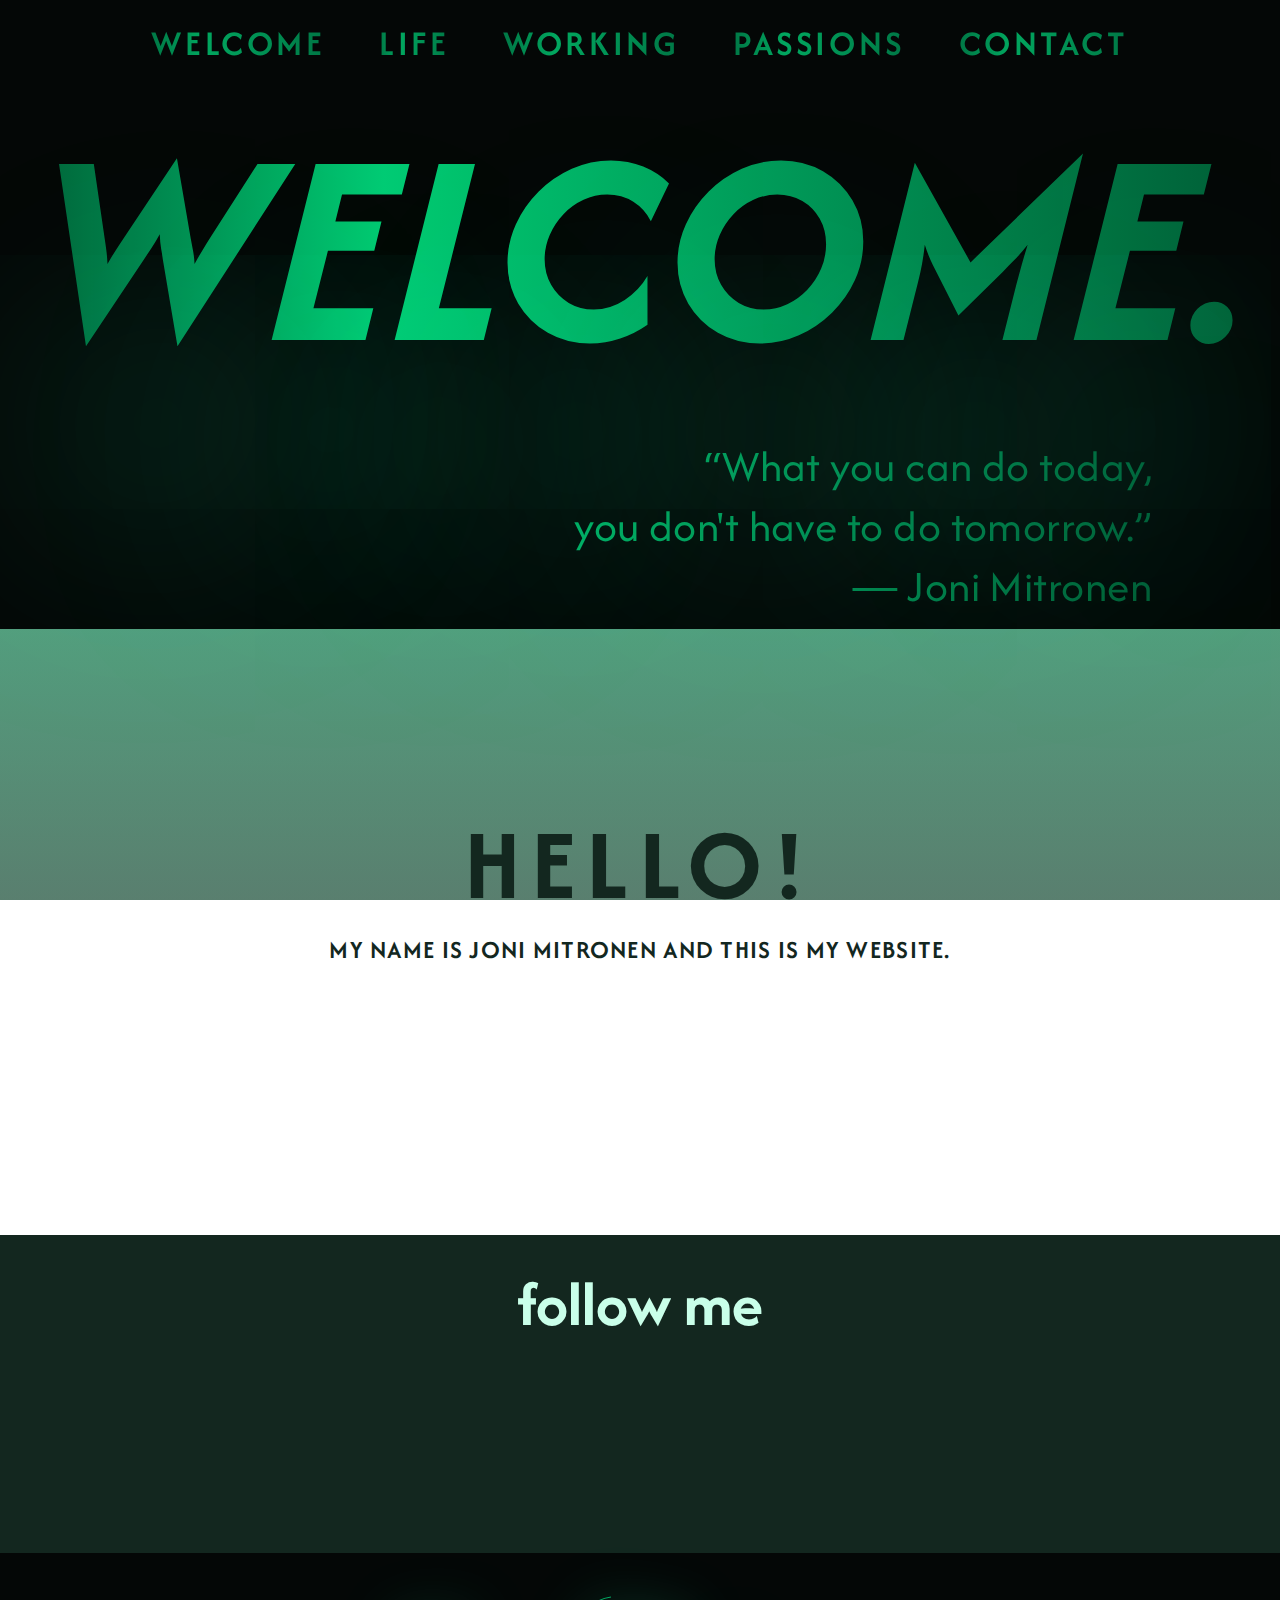
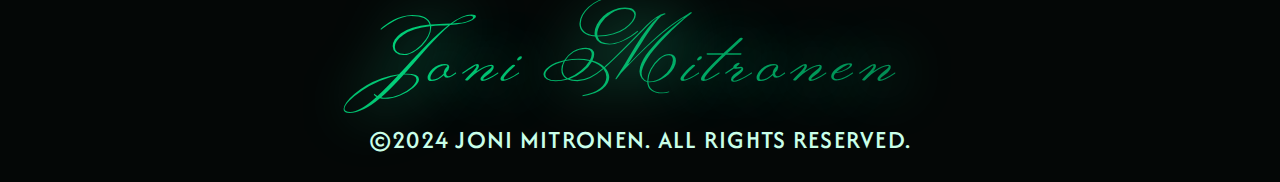
==== index.html @ 7fe44afd "jaa a" ====
<!DOCTYPE html>
<html lang="en">
  <head>
    <meta charset="UTF-8" />
    <meta name="viewport" content="width=device-width, initial-scale=1.0" />
    <meta name="description" content="jonimitronen.xyz provides portfolio of a young upcoming IT expert from Finland"/>
    <meta name="author" content="Joni Mitronen" />
    <meta name="keywords" content="HTML, CSS, Portfolio, IT, Java, Python, Student, Software, Developer, Finland, Cybersecurity, Docker, PHP, Facebook, Finnish, Github, Instagram, Hytönen, Linux, Windows, VSCode, MySQL, Sergeant, Soundcloud, Youtube, Rave, Hardstyle, Rock, Metal, Rap, Gangsta, Lähiö, Kontula, Itä"/>
    <!-- Google Fonts Import -->
    <link rel="preconnect" href="https://fonts.googleapis.com">
    <link rel="preconnect" href="https://fonts.gstatic.com" crossorigin>
    <link href="https://fonts.googleapis.com/css2?family=Afacad:ital,wght@0,400..700;1,400..700&display=swap" rel="stylesheet">
    <link href="https://fonts.googleapis.com/css2?family=Monsieur+La+Doulaise&display=swap" rel="stylesheet">
    <!-- CSS Style Import-->
    <link rel="stylesheet" href="../css/style.css" />
    <title>Joni Mitronen // Welcome</title>
  </head>

  
  <body>
    <nav>
      <h3 class="nav-heading"><a href="../index.html" class="nav-link">Welcome</a></h3>
      <h3 class="nav-heading"><a href="../html-pages/life.html" class="nav-link">Life</a></h3>
      <h3 class="nav-heading"><a href="../html-pages/working.html" class="nav-link">Working</a></h3>
      <h3 class="nav-heading"><a href="../html-pages/passions.html" class="nav-link">Passions</a></h3>
      <h3 class="nav-heading"><a href="../html-pages/contact.html" class="nav-link">Contact</a></h3>
  </nav>
  



    <header>
      <h1 class="header-heading">Welcome.</h1>
      <p class="autograph"> “What you can do today,<br>you don't have to do tomorrow.”<br> ― Joni Mitronen</p>
    </header>

<!-- Main Content Start -->

<div class="flexbox-container">

  <div class="third-type-trans">
    <section>
      <section class="gap"></section>
      <h2 class="trans-heading-big">Hello!</h2>
      <h6 class="trans-heading-small">My name is Joni Mitronen and this is my website.</h6>
      <section class="gap"></section>
      <section class="gap"></section>
    </section>

  </div>

</div>




    

    
<!-- Main Content End -->





<footer>
  <h4 class="follow-me-heading">Follow me</h4>
  <section class="gap"></section>
  <section class="gap"></section>
      <section class="footer-section">
          <p class="footer-autograph">Joni Mitronen</p>
          
          <h4 class="footer-heading">©2024 Joni Mitronen. All rights reserved.</h4>
      </section>
</footer>
  </body>
</html>
---- css/style.css ----
* {
    box-sizing: border-box;
}

html, body {
    background: rgb(198, 255, 230);
    background: linear-gradient(360deg, rgba(70, 112, 94, 0.678) 0%, rgba(31, 230, 144, 0.589) 100%);
    background-repeat: repeat-x;
    background-position: center;
    background-attachment: fixed;
    margin: 0;
    padding: 0;
    overflow-x: hidden;
    overflow-y: auto;
    font-family: "Afacad", sans-serif;
    font-optical-sizing: auto;
    font-style: normal;

    min-height: 100vh;
    margin-bottom: 0em;
    
}
body {
    display: flex;
    flex-direction: column;
}
.header-heading {
    font-weight: 900;
    text-transform: uppercase;
    text-align: center;
    font-style: oblique;
    height: fit-content;

    background: linear-gradient(to right, rgba(0, 129, 75, 0.685) 0%, rgba(0, 250, 142, 0.808) 30%, rgb(0, 129, 75, 0.685) 100%);
    -webkit-background-clip: text;
    background-clip: text;
    color: transparent;

    letter-spacing: 0em; /* Adjusted to relative unit */
    display: flex;
    flex-flow: column;
    line-height: 0.8;

    overflow-wrap: break-word;

    text-shadow: rgba(40, 255, 183, 0.432) 0vw 14vw 2em;

}

header {
    background-color: rgb(4, 7, 6);
    
}
.autograph {
    font-weight: 400;
    margin: 0;
    padding: 0;
    text-align:right;
    letter-spacing: 0.01em; /* Adjusted to relative unit */

    background: linear-gradient(to right, rgba(0, 129, 75, 0.685) 0%, rgba(0, 250, 142, 0.808) 30%, rgb(0, 129, 75, 0.685) 100%);
    -webkit-background-clip: text;
    background-clip: text;
    color: transparent;
}




.light-heading-big {
    font-weight: 700;
    margin: 0;
    padding: 0;
    color: rgb(19, 39, 31);
    text-transform: uppercase;
    letter-spacing: 0.1em; /* Adjusted to relative unit */
}

.light-heading {
    font-weight: 600;
    margin: 0;
    padding: 0;
    color: rgb(19, 39, 31);
    text-transform: lowercase;
    letter-spacing: 0;
}

.light-heading-small {
    font-weight: 500;
    margin: 0;
    padding: 0;
    color: rgb(19, 39, 31);
    text-transform: uppercase;
    letter-spacing: 0.05em; /* Adjusted to relative unit */
}

.light-text {
    font-weight: 400;
    margin: 0;
    padding: 0;
    color: rgb(9, 17, 14);
    letter-spacing: 0.01em; /* Adjusted to relative unit */
}




.dark-heading-big {
    font-weight: 700;
    margin: 0;
    padding: 0;
    color: rgb(201, 255, 233);
    text-transform: uppercase;
    letter-spacing: 0.1em; /* Adjusted to relative unit */
}

.dark-heading {
    font-weight: 700;
    margin: 0;
    padding: 0;
    color: rgb(201, 255, 233);
    text-transform: lowercase;
    letter-spacing: 0;
}

.dark-heading-small {
    font-weight: 600;
    margin: 0;
    padding: 0;
    color: rgb(201, 255, 233);
    text-transform: uppercase;
    letter-spacing: 0.05em; /* Adjusted to relative unit */
}

.dark-text {
    font-weight: 400;
    margin: 0;
    padding: 0;
    color: rgb(213, 255, 238);
    letter-spacing: 0.01em; /* Adjusted to relative unit */
}



.trans-heading-big {
    font-weight: 700;
    margin: 0;
    padding: 0;
    color: rgb(19, 39, 31);
    text-transform: uppercase;
    letter-spacing: 0.1em; /* Adjusted to relative unit */
}

.trans-heading {
    font-weight: 700;
    margin: 0;
    padding: 0;
    color: rgb(19, 39, 31);
    text-transform: lowercase;
    letter-spacing: 0;
}

.trans-heading-small {
    font-weight: 600;
    margin: 0;
    padding: 0;
    color: rgb(19, 39, 31);
    text-transform: uppercase;
    letter-spacing: 0.05em; /* Adjusted to relative unit */
}

.trans-text {
    font-weight: 400;
    margin: 0;
    padding: 0;
    color: rgb(9, 15, 12);
    letter-spacing: 0.01em; /* Adjusted to relative unit */
}





.nav-heading {
    font-weight: 600;
    margin: 0;
    padding: 0;
    text-transform: uppercase;
    text-align: center;
    letter-spacing: 0.1em; /* Adjusted to relative unit */



}
nav {
    display: flex;
    justify-content: center;
    gap: 4.2vw; /* Adjusted to relative unit */
    background-color: rgb(4, 7, 6);
    z-index: 2;
    position: fixed;
    top: 0;
    width: 100%;
    margin-top: 0; /* Adjust as needed based on your navbar height */
    /* Add a border to the bottom of the navbar */
    border-top: 0.5vw solid rgb(4, 7, 6);
    border-bottom: 0.5vw solid rgb(4, 7, 6);
    /* Add rounded corners to the navbar */
    border-radius: 0em;
  }
  .nav-link {
    text-decoration: none;
    background: linear-gradient(to right, rgba(0, 129, 75, 0.925) 0%, rgba(0, 250, 142, 0.658) 30%, rgb(0, 129, 75, 0.925) 100%);
    -webkit-background-clip: text;
    background-clip: text;
    color: transparent;
  }

  .nav-link:hover {
    color: rgb(5, 218, 147);
    /* color | offset-x | offset-y | blur-radius */
    text-shadow: rgb(40, 255, 183) 0.5vw 0 0.7em;
  }






.follow-me-heading {
    font-weight: 700;
    /* top | right | bottom | left */
    padding: 2vw 2vw 0.2vw 2vw;
    /* top | right | bottom | left */
    margin: 0vw;
    color: rgb(201, 255, 233);
    text-transform:lowercase;
    letter-spacing: 0;
    text-align: center;
}
.footer-heading {
    font-weight: 500;
    margin: 0;
    padding: 0;
    background-color: rgb(4, 7, 6);
    color: rgb(201, 255, 233);
    text-transform: uppercase;
    text-align: center;
    letter-spacing: 0.05em; /* Adjusted to relative unit */
}

.footer-autograph {
    font-family: "Monsieur La Doulaise", cursive;
    font-weight: 400;
    font-style: normal;
    margin: 0;
    padding: 0;
    text-align: center;
    letter-spacing: 0.08em; /* Adjusted to relative unit */

    background: linear-gradient(to right, rgba(0, 129, 75, 0.685) 0%, rgba(0, 250, 142, 0.808) 30%, rgb(0, 129, 75, 0.685) 100%);
    -webkit-background-clip: text;
    background-clip: text;
    color: transparent;
    text-shadow: rgb(40, 255, 183) 0.5vw 0 0.7em;
}
footer {
    background-color: rgb(19, 39, 31);

    margin-top: auto; /* Push the footer to the bottom */



}
.footer-section {
    background-color: rgb(4, 7, 6);
        /* top | right | bottom | left */
        padding: 3vw 2vw 2vw 2vw;
}

.gap {
    height: 8vw; /* Adjusted to relative unit */
}



/* width */
::-webkit-scrollbar {
    width: 1vw;
  }
  
  /* Track */
  ::-webkit-scrollbar-track {
    background-color: rgb(4, 7, 6);

  }
  
  /* Handle */
  ::-webkit-scrollbar-thumb {
    background: rgb(201, 255, 233);
    
  }




.flexbox-container {
    display: flex;
    flex-wrap: wrap;
    align-items: stretch;
    /* top | right | bottom | left */
    margin: 0vw 2.5vw 0vw 2.5vw;
    flex-grow: 1;/* Allow main content to grow and take remaining space */
    flex-shrink: 2;/* Allow main content to grow and take remaining space */
}

.first-type-light {
    display: inherit;
    flex-basis: 50%;
    justify-content: center;
    /* top | right | bottom | left */
    padding: 2vw 2.5vw 2vw 2.5vw;
    background-color: rgb(201, 255, 233);
    /* top | right | bottom | left */
    margin: 3vw 1vw 3vw 1vw;   
}
.second-type-light {
    display: inherit;
    flex-basis: 100%;
    justify-content: left;
    text-align: left;
    /* top | right | bottom | left */
    padding: 0.5vw 3vw 0.5vw 3vw;
    background-color: rgb(201, 255, 233);
    /* top | right | bottom | left */
    margin: 3vw 0vw 3vw 0vw; 
}
.third-type-light {
    display: inherit;
    flex-basis: 100%;
    justify-content: center;
    text-align: center;
    /* top | right | bottom | left */
    padding: 2vw 0.5vw 2vw 0.5vw;
    background-color: rgb(201, 255, 233);
    /* top | right | bottom | left */
    margin: 3vw 0vw 3vw 0vw; 
}

.first-type-dark {
    display: inherit;
    flex-basis: 50%;
    justify-content: center;
    /* top | right | bottom | left */
    padding: 2vw 2.5vw 2vw 2.5vw;
    background-color: rgb(19, 39, 31);
    /* top | right | bottom | left */
    margin: 3vw 1vw 3vw 1vw;  
}

.second-type-dark {
    display: inherit;
    flex-basis: 100%;
    justify-content: center;
    /* top | right | bottom | left */
    padding: 0.5vw 3vw 0.5vw 3vw;
    background-color: rgb(19, 39, 31);
    /* top | right | bottom | left */
    margin: 3vw 0vw 3vw 0vw; 
}

.third-type-dark {
    display: inherit;
    flex-basis: 100%;
    justify-content: center;
    text-align: center;
    /* top | right | bottom | left */
    padding: 2vw 0.5vw 2vw 0.5vw;
    background-color: rgb(19, 39, 31);
    /* top | right | bottom | left */
    margin: 3vw 0vw 3vw 0vw; 
}

.first-type-trans {
    display: inherit;
    flex-basis: 50%;
    justify-content: center;
    /* top | right | bottom | left */
    padding: 2vw 2.5vw 2vw 2.5vw;
    /* top | right | bottom | left */
    margin: 3vw 1vw 3vw 1vw;   
}

.second-type-trans {
    display: inherit;
    flex-basis: 100%;
    justify-content: center;
    /* top | right | bottom | left */
    padding: 0.5vw 3vw 0.5vw 3vw;
    /* top | right | bottom | left */
    margin: 3vw 0vw 3vw 0vw; 
}

.third-type-trans {
    display: inherit;
    flex-basis: 100%;
    justify-content: center;
    text-align: center;
    /* top | right | bottom | left */
    padding: 2vw 0.5vw 2vw 0.5vw;
    /* top | right | bottom | left */
    margin: 3vw 0vw 3vw 0vw; 
}

@media screen and (max-width: 600px) {
    .flexbox-container, .first-type-light, .second-type-light, .third-type-light, .first-type-dark, .second-type-dark, .third-type-dark, .first-type-trans, .second-type-trans, .third-type-trans {
        flex-direction: column;
    }

    nav{
        flex-direction: row;
        /* top | right | bottom | left */
        padding: 3vw 2vw 3vw 2vw;
        /* top | right | bottom | left */
        margin: 0vw 0vw 0vw 0vw;
    }
    .header-heading {
        font-size: 22vw; /* Adjusted to relative unit */
        /* top | right | bottom | left */
        padding: 15vw 0.2vw 5vw 0.2vw;
        /* top | right | bottom | left */
        margin: 0vw 0vw 0vw 0vw;
    }
    .autograph {
        font-size: 3.5vw; /* Adjusted to relative unit */
        /* top | right | bottom | left */
        margin: 1vw 10vw 1vw 1vw;
    }
    .light-heading-big {
        font-size: 8vw; /* Adjusted to relative unit */
    }

    .light-heading {
        font-size: 4vw; /* Adjusted to relative unit */
    }

    .light-heading-small {
        font-size: 2vw; /* Adjusted to relative unit */
    }

    .light-text {
        font-size: 2.5vw; /* Adjusted to relative unit */
    }

    .dark-heading-big {
        font-size: 8vw; /* Adjusted to relative unit */
    }

    .dark-heading {
        font-size: 4vw; /* Adjusted to relative unit */
    }

    .dark-heading-small {
        font-size: 2vw; /* Adjusted to relative unit */
    }

    .dark-text {
        font-size: 2.5vw; /* Adjusted to relative unit */
    }

    .trans-heading-big {
        font-size: 8vw; /* Adjusted to relative unit */
    }

    .trans-heading {
        font-size: 4vw; /* Adjusted to relative unit */
    }

    .trans-heading-small {
        font-size: 2vw; /* Adjusted to relative unit */
    }

    .trans-text {
        font-size: 2.5vw; /* Adjusted to relative unit */
    }

    .nav-heading {
        font-size: 3.5vw; /* Adjusted to relative unit */
    }

    .footer-heading {
        font-size: 2vw; /* Adjusted to relative unit */
    }
    .footer-autograph {
        font-size: 6.5vw; /* Adjusted to relative unit */
    }
    .follow-me-heading {
        font-size: 5vw; /* Adjusted to relative unit */
    }
}

@media screen and (min-width: 600px) {
    .flexbox-container, .first-type-light, .second-type-light, .third-type-light, .first-type-dark, .second-type-dark, .third-type-dark, .first-type-trans, .second-type-trans, .third-type-trans {
        flex-direction: row;
        
    }

    nav{
        flex-direction: row;
        /* top | right | bottom | left */
        padding: 1vw 2vw 1vw 2vw;
        /* top | right | bottom | left */
        margin: 0vw 0vw 0vw 0vw;
    }

    .header-heading {
        font-size: 22vw; /* Adjusted to relative unit */
        /* top | right | bottom | left */
        padding: 10.5vw 0.2vw 5vw 0.2vw;
        /* top | right | bottom | left */
        margin: 0vw 0vw 0vw 0vw;
    }
    .autograph {
        font-size: 3.5vw; /* Adjusted to relative unit */
        margin: 1vw 10vw 1vw 1vw;
    }
    .light-heading-big {
        font-size: 8vw; /* Adjusted to relative unit */
    }

    .light-heading {
        font-size: 4vw; /* Adjusted to relative unit */
    }

    .light-heading-small {
        font-size: 2vw; /* Adjusted to relative unit */
    }

    .light-text {
        font-size: 2.5vw; /* Adjusted to relative unit */
    }

    .dark-heading-big {
        font-size: 8vw; /* Adjusted to relative unit */
    }

    .dark-heading {
        font-size: 4vw; /* Adjusted to relative unit */
    }

    .dark-heading-small {
        font-size: 2vw; /* Adjusted to relative unit */
    }

    .dark-text {
        font-size: 2.5vw; /* Adjusted to relative unit */
    }

    .trans-heading-big {
        font-size: 8vw; /* Adjusted to relative unit */
    }

    .trans-heading {
        font-size: 4vw; /* Adjusted to relative unit */
    }

    .trans-heading-small {
        font-size: 2vw; /* Adjusted to relative unit */
    }

    .trans-text {
        font-size: 2.5vw; /* Adjusted to relative unit */
    }

    .nav-heading {
        font-size: 2.8vw; /* Adjusted to relative unit */
    }

    .footer-heading {
        font-size: 2vw; /* Adjusted to relative unit */
    }
    .footer-autograph {
        font-size: 6.5vw; /* Adjusted to relative unit */
    }
    .follow-me-heading {
        font-size: 5vw; /* Adjusted to relative unit */
    }
}
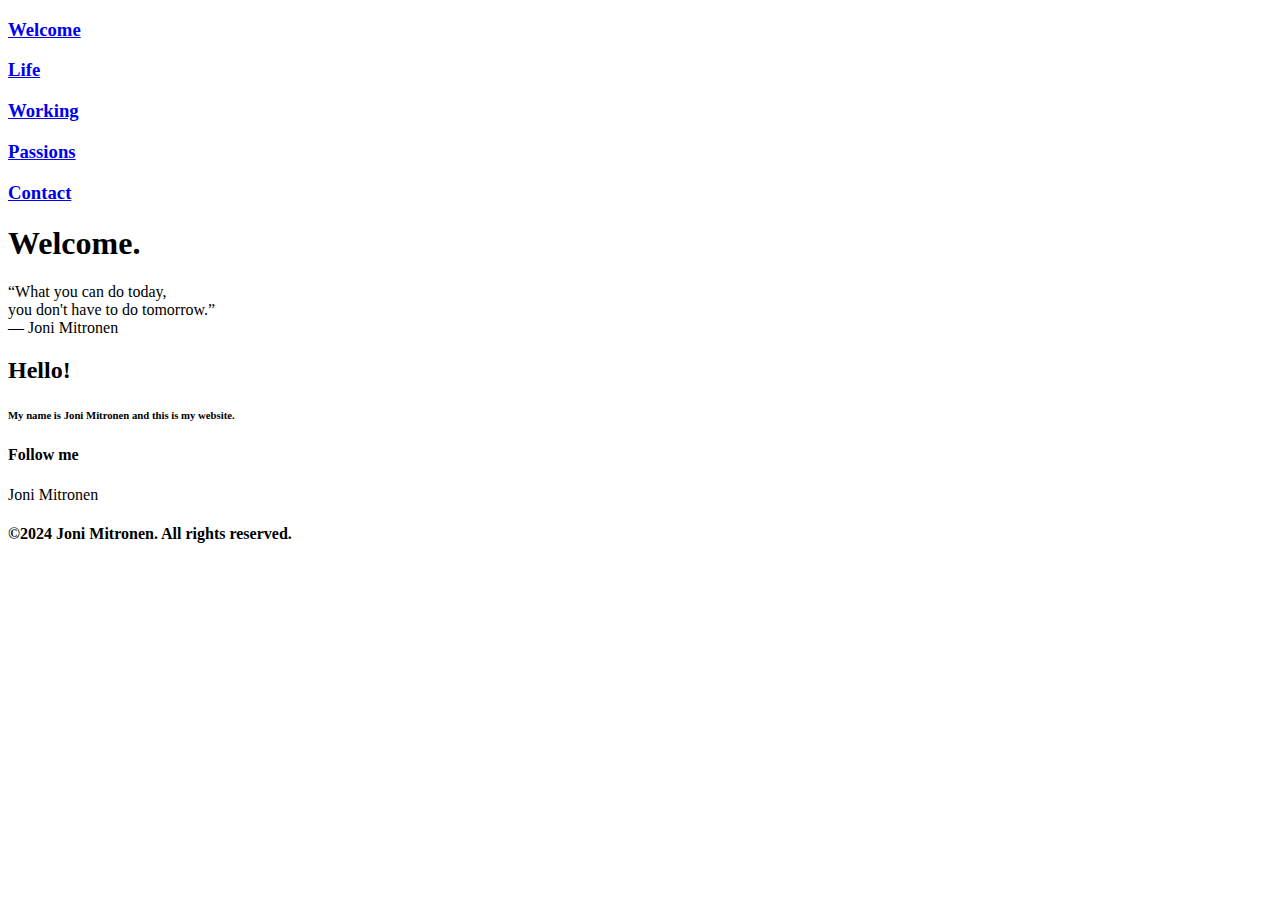
==== commit e32f9dac: "jeee" ====
--- a/index.html
+++ b/index.html
@@ -12,11 +12,10 @@
     <link href="https://fonts.googleapis.com/css2?family=Afacad:ital,wght@0,400..700;1,400..700&display=swap" rel="stylesheet">
     <link href="https://fonts.googleapis.com/css2?family=Monsieur+La+Doulaise&display=swap" rel="stylesheet">
     <!-- CSS Style Import-->
-    <link rel="stylesheet" href="../css/style.css" />
+    <link rel="stylesheet" href="../Portfolio-V4/css/style.css" />
     <title>Joni Mitronen // Welcome</title>
   </head>
 
-  
   <body>
     <nav>
       <h3 class="nav-heading"><a href="../index.html" class="nav-link">Welcome</a></h3>
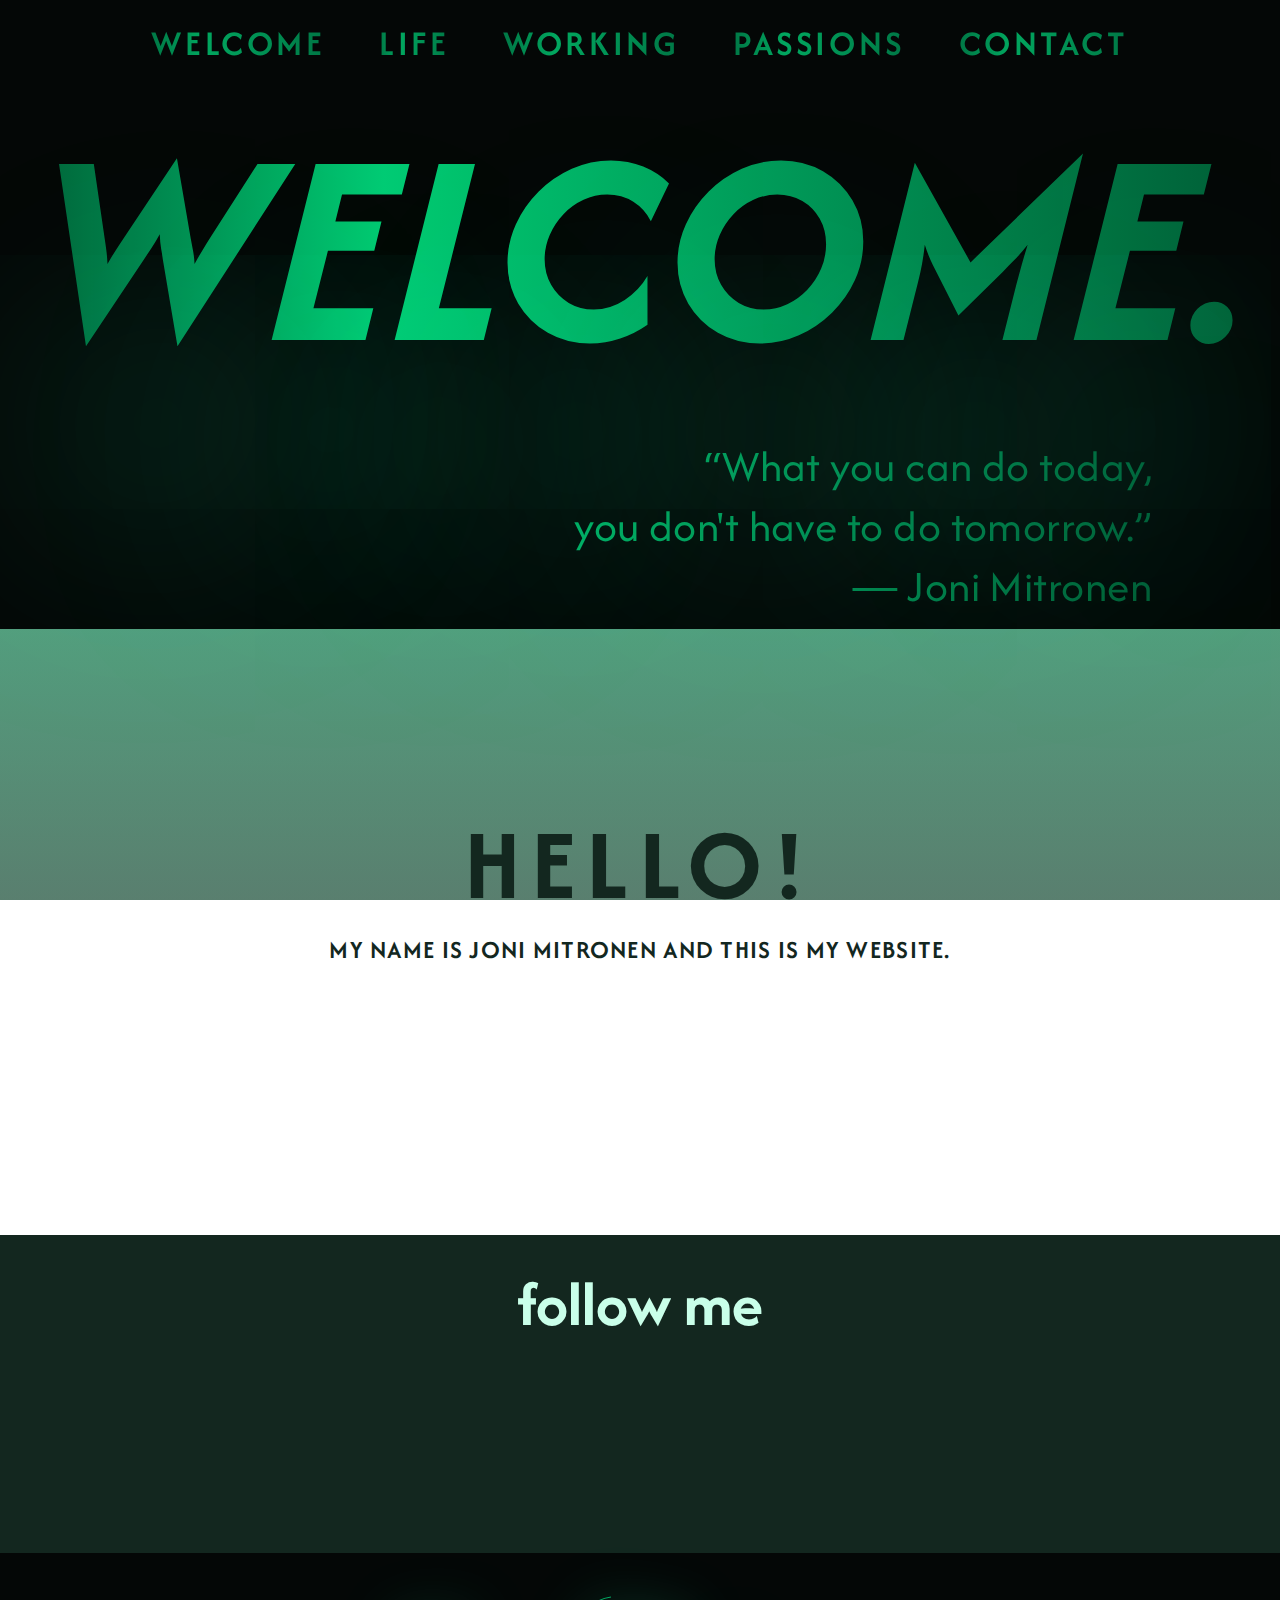
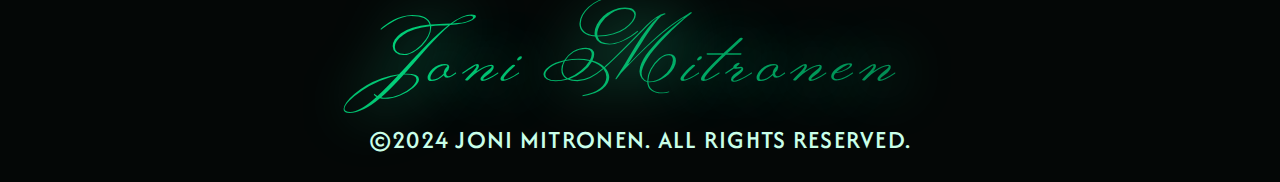
==== commit 5ccf6b11: "edits" ====
--- a/index.html
+++ b/index.html
@@ -12,17 +12,17 @@
     <link href="https://fonts.googleapis.com/css2?family=Afacad:ital,wght@0,400..700;1,400..700&display=swap" rel="stylesheet">
     <link href="https://fonts.googleapis.com/css2?family=Monsieur+La+Doulaise&display=swap" rel="stylesheet">
     <!-- CSS Style Import-->
-    <link rel="stylesheet" href="../Portfolio-V4/css/style.css" />
+    <link rel="stylesheet" href="css/style.css" />
     <title>Joni Mitronen // Welcome</title>
   </head>
 
   <body>
     <nav>
-      <h3 class="nav-heading"><a href="../index.html" class="nav-link">Welcome</a></h3>
-      <h3 class="nav-heading"><a href="../html-pages/life.html" class="nav-link">Life</a></h3>
-      <h3 class="nav-heading"><a href="../html-pages/working.html" class="nav-link">Working</a></h3>
-      <h3 class="nav-heading"><a href="../html-pages/passions.html" class="nav-link">Passions</a></h3>
-      <h3 class="nav-heading"><a href="../html-pages/contact.html" class="nav-link">Contact</a></h3>
+      <h3 class="nav-heading"><a href="index.html" class="nav-link">Welcome</a></h3>
+      <h3 class="nav-heading"><a href="html-pages/life.html" class="nav-link">Life</a></h3>
+      <h3 class="nav-heading"><a href="html-pages/working.html" class="nav-link">Working</a></h3>
+      <h3 class="nav-heading"><a href="html-pages/passions.html" class="nav-link">Passions</a></h3>
+      <h3 class="nav-heading"><a href="html-pages/contact.html" class="nav-link">Contact</a></h3>
   </nav>
   
 
--- a/css/style.css
+++ b/css/style.css
@@ -0,0 +1,589 @@
+* {
+    box-sizing: border-box;
+}
+
+html, body {
+    background: rgb(198, 255, 230);
+    background: linear-gradient(360deg, rgba(70, 112, 94, 0.678) 0%, rgba(31, 230, 144, 0.589) 100%);
+    background-repeat: repeat-x;
+    background-position: center;
+    background-attachment: fixed;
+    margin: 0;
+    padding: 0;
+    overflow-x: hidden;
+    overflow-y: auto;
+    font-family: "Afacad", sans-serif;
+    font-optical-sizing: auto;
+    font-style: normal;
+
+    min-height: 100vh;
+    margin-bottom: 0em;
+    
+}
+body {
+    display: flex;
+    flex-direction: column;
+}
+.header-heading {
+    font-weight: 900;
+    text-transform: uppercase;
+    text-align: center;
+    font-style: oblique;
+    height: fit-content;
+
+    background: linear-gradient(to right, rgba(0, 129, 75, 0.685) 0%, rgba(0, 250, 142, 0.808) 30%, rgb(0, 129, 75, 0.685) 100%);
+    -webkit-background-clip: text;
+    background-clip: text;
+    color: transparent;
+
+    letter-spacing: 0em; /* Adjusted to relative unit */
+    display: flex;
+    flex-flow: column;
+    line-height: 0.8;
+
+    overflow-wrap: break-word;
+
+    text-shadow: rgba(40, 255, 183, 0.432) 0vw 14vw 2em;
+
+}
+
+header {
+    background-color: rgb(4, 7, 6);
+    
+}
+.autograph {
+    font-weight: 400;
+    margin: 0;
+    padding: 0;
+    text-align:right;
+    letter-spacing: 0.01em; /* Adjusted to relative unit */
+
+    background: linear-gradient(to right, rgba(0, 129, 75, 0.685) 0%, rgba(0, 250, 142, 0.808) 30%, rgb(0, 129, 75, 0.685) 100%);
+    -webkit-background-clip: text;
+    background-clip: text;
+    color: transparent;
+}
+
+
+
+
+.light-heading-big {
+    font-weight: 700;
+    margin: 0;
+    padding: 0;
+    color: rgb(19, 39, 31);
+    text-transform: uppercase;
+    letter-spacing: 0.1em; /* Adjusted to relative unit */
+}
+
+.light-heading {
+    font-weight: 600;
+    margin: 0;
+    padding: 0;
+    color: rgb(19, 39, 31);
+    text-transform: lowercase;
+    letter-spacing: 0;
+}
+
+.light-heading-small {
+    font-weight: 500;
+    margin: 0;
+    padding: 0;
+    color: rgb(19, 39, 31);
+    text-transform: uppercase;
+    letter-spacing: 0.05em; /* Adjusted to relative unit */
+}
+
+.light-text {
+    font-weight: 400;
+    margin: 0;
+    padding: 0;
+    color: rgb(9, 17, 14);
+    letter-spacing: 0.01em; /* Adjusted to relative unit */
+}
+
+
+
+
+.dark-heading-big {
+    font-weight: 700;
+    margin: 0;
+    padding: 0;
+    color: rgb(201, 255, 233);
+    text-transform: uppercase;
+    letter-spacing: 0.1em; /* Adjusted to relative unit */
+}
+
+.dark-heading {
+    font-weight: 700;
+    margin: 0;
+    padding: 0;
+    color: rgb(201, 255, 233);
+    text-transform: lowercase;
+    letter-spacing: 0;
+}
+
+.dark-heading-small {
+    font-weight: 600;
+    margin: 0;
+    padding: 0;
+    color: rgb(201, 255, 233);
+    text-transform: uppercase;
+    letter-spacing: 0.05em; /* Adjusted to relative unit */
+}
+
+.dark-text {
+    font-weight: 400;
+    margin: 0;
+    padding: 0;
+    color: rgb(213, 255, 238);
+    letter-spacing: 0.01em; /* Adjusted to relative unit */
+}
+
+
+
+.trans-heading-big {
+    font-weight: 700;
+    margin: 0;
+    padding: 0;
+    color: rgb(19, 39, 31);
+    text-transform: uppercase;
+    letter-spacing: 0.1em; /* Adjusted to relative unit */
+}
+
+.trans-heading {
+    font-weight: 700;
+    margin: 0;
+    padding: 0;
+    color: rgb(19, 39, 31);
+    text-transform: lowercase;
+    letter-spacing: 0;
+}
+
+.trans-heading-small {
+    font-weight: 600;
+    margin: 0;
+    padding: 0;
+    color: rgb(19, 39, 31);
+    text-transform: uppercase;
+    letter-spacing: 0.05em; /* Adjusted to relative unit */
+}
+
+.trans-text {
+    font-weight: 400;
+    margin: 0;
+    padding: 0;
+    color: rgb(9, 15, 12);
+    letter-spacing: 0.01em; /* Adjusted to relative unit */
+}
+
+
+
+
+
+.nav-heading {
+    font-weight: 600;
+    margin: 0;
+    padding: 0;
+    text-transform: uppercase;
+    text-align: center;
+    letter-spacing: 0.1em; /* Adjusted to relative unit */
+
+
+
+}
+nav {
+    display: flex;
+    justify-content: center;
+    gap: 4.2vw; /* Adjusted to relative unit */
+    background-color: rgb(4, 7, 6);
+    z-index: 2;
+    position: fixed;
+    top: 0;
+    width: 100%;
+    margin-top: 0; /* Adjust as needed based on your navbar height */
+    /* Add a border to the bottom of the navbar */
+    border-top: 0.5vw solid rgb(4, 7, 6);
+    border-bottom: 0.5vw solid rgb(4, 7, 6);
+    /* Add rounded corners to the navbar */
+    border-radius: 0em;
+  }
+  .nav-link {
+    text-decoration: none;
+    background: linear-gradient(to right, rgba(0, 129, 75, 0.925) 0%, rgba(0, 250, 142, 0.658) 30%, rgb(0, 129, 75, 0.925) 100%);
+    -webkit-background-clip: text;
+    background-clip: text;
+    color: transparent;
+  }
+
+  .nav-link:hover {
+    color: rgb(5, 218, 147);
+    /* color | offset-x | offset-y | blur-radius */
+    text-shadow: rgb(40, 255, 183) 0.5vw 0 0.7em;
+  }
+
+
+
+
+
+
+.follow-me-heading {
+    font-weight: 700;
+    /* top | right | bottom | left */
+    padding: 2vw 2vw 0.2vw 2vw;
+    /* top | right | bottom | left */
+    margin: 0vw;
+    color: rgb(201, 255, 233);
+    text-transform:lowercase;
+    letter-spacing: 0;
+    text-align: center;
+}
+.footer-heading {
+    font-weight: 500;
+    margin: 0;
+    padding: 0;
+    background-color: rgb(4, 7, 6);
+    color: rgb(201, 255, 233);
+    text-transform: uppercase;
+    text-align: center;
+    letter-spacing: 0.05em; /* Adjusted to relative unit */
+}
+
+.footer-autograph {
+    font-family: "Monsieur La Doulaise", cursive;
+    font-weight: 400;
+    font-style: normal;
+    margin: 0;
+    padding: 0;
+    text-align: center;
+    letter-spacing: 0.08em; /* Adjusted to relative unit */
+
+    background: linear-gradient(to right, rgba(0, 129, 75, 0.685) 0%, rgba(0, 250, 142, 0.808) 30%, rgb(0, 129, 75, 0.685) 100%);
+    -webkit-background-clip: text;
+    background-clip: text;
+    color: transparent;
+    text-shadow: rgb(40, 255, 183) 0.5vw 0 0.7em;
+}
+footer {
+    background-color: rgb(19, 39, 31);
+
+    margin-top: auto; /* Push the footer to the bottom */
+
+
+
+}
+.footer-section {
+    background-color: rgb(4, 7, 6);
+        /* top | right | bottom | left */
+        padding: 3vw 2vw 2vw 2vw;
+}
+
+.gap {
+    height: 8vw; /* Adjusted to relative unit */
+}
+
+
+
+/* width */
+::-webkit-scrollbar {
+    width: 1vw;
+  }
+  
+  /* Track */
+  ::-webkit-scrollbar-track {
+    background-color: rgb(4, 7, 6);
+
+  }
+  
+  /* Handle */
+  ::-webkit-scrollbar-thumb {
+    background: rgb(201, 255, 233);
+    
+  }
+
+
+
+
+.flexbox-container {
+    display: flex;
+    flex-wrap: wrap;
+    align-items: stretch;
+    /* top | right | bottom | left */
+    margin: 0vw 2.5vw 0vw 2.5vw;
+    flex-grow: 1;/* Allow main content to grow and take remaining space */
+    flex-shrink: 2;/* Allow main content to grow and take remaining space */
+}
+
+.first-type-light {
+    display: inherit;
+    flex-basis: 50%;
+    justify-content: center;
+    /* top | right | bottom | left */
+    padding: 2vw 2.5vw 2vw 2.5vw;
+    background-color: rgb(201, 255, 233);
+    /* top | right | bottom | left */
+    margin: 3vw 1vw 3vw 1vw;   
+}
+.second-type-light {
+    display: inherit;
+    flex-basis: 100%;
+    justify-content: left;
+    text-align: left;
+    /* top | right | bottom | left */
+    padding: 0.5vw 3vw 0.5vw 3vw;
+    background-color: rgb(201, 255, 233);
+    /* top | right | bottom | left */
+    margin: 3vw 0vw 3vw 0vw; 
+}
+.third-type-light {
+    display: inherit;
+    flex-basis: 100%;
+    justify-content: center;
+    text-align: center;
+    /* top | right | bottom | left */
+    padding: 2vw 0.5vw 2vw 0.5vw;
+    background-color: rgb(201, 255, 233);
+    /* top | right | bottom | left */
+    margin: 3vw 0vw 3vw 0vw; 
+}
+
+.first-type-dark {
+    display: inherit;
+    flex-basis: 50%;
+    justify-content: center;
+    /* top | right | bottom | left */
+    padding: 2vw 2.5vw 2vw 2.5vw;
+    background-color: rgb(19, 39, 31);
+    /* top | right | bottom | left */
+    margin: 3vw 1vw 3vw 1vw;  
+}
+
+.second-type-dark {
+    display: inherit;
+    flex-basis: 100%;
+    justify-content: center;
+    /* top | right | bottom | left */
+    padding: 0.5vw 3vw 0.5vw 3vw;
+    background-color: rgb(19, 39, 31);
+    /* top | right | bottom | left */
+    margin: 3vw 0vw 3vw 0vw; 
+}
+
+.third-type-dark {
+    display: inherit;
+    flex-basis: 100%;
+    justify-content: center;
+    text-align: center;
+    /* top | right | bottom | left */
+    padding: 2vw 0.5vw 2vw 0.5vw;
+    background-color: rgb(19, 39, 31);
+    /* top | right | bottom | left */
+    margin: 3vw 0vw 3vw 0vw; 
+}
+
+.first-type-trans {
+    display: inherit;
+    flex-basis: 50%;
+    justify-content: center;
+    /* top | right | bottom | left */
+    padding: 2vw 2.5vw 2vw 2.5vw;
+    /* top | right | bottom | left */
+    margin: 3vw 1vw 3vw 1vw;   
+}
+
+.second-type-trans {
+    display: inherit;
+    flex-basis: 100%;
+    justify-content: center;
+    /* top | right | bottom | left */
+    padding: 0.5vw 3vw 0.5vw 3vw;
+    /* top | right | bottom | left */
+    margin: 3vw 0vw 3vw 0vw; 
+}
+
+.third-type-trans {
+    display: inherit;
+    flex-basis: 100%;
+    justify-content: center;
+    text-align: center;
+    /* top | right | bottom | left */
+    padding: 2vw 0.5vw 2vw 0.5vw;
+    /* top | right | bottom | left */
+    margin: 3vw 0vw 3vw 0vw; 
+}
+
+@media screen and (max-width: 600px) {
+    .flexbox-container, .first-type-light, .second-type-light, .third-type-light, .first-type-dark, .second-type-dark, .third-type-dark, .first-type-trans, .second-type-trans, .third-type-trans {
+        flex-direction: column;
+    }
+
+    nav{
+        flex-direction: row;
+        /* top | right | bottom | left */
+        padding: 3vw 2vw 3vw 2vw;
+        /* top | right | bottom | left */
+        margin: 0vw 0vw 0vw 0vw;
+    }
+    .header-heading {
+        font-size: 22vw; /* Adjusted to relative unit */
+        /* top | right | bottom | left */
+        padding: 15vw 0.2vw 5vw 0.2vw;
+        /* top | right | bottom | left */
+        margin: 0vw 0vw 0vw 0vw;
+    }
+    .autograph {
+        font-size: 3.5vw; /* Adjusted to relative unit */
+        /* top | right | bottom | left */
+        margin: 1vw 10vw 1vw 1vw;
+    }
+    .light-heading-big {
+        font-size: 8vw; /* Adjusted to relative unit */
+    }
+
+    .light-heading {
+        font-size: 4vw; /* Adjusted to relative unit */
+    }
+
+    .light-heading-small {
+        font-size: 2vw; /* Adjusted to relative unit */
+    }
+
+    .light-text {
+        font-size: 2.5vw; /* Adjusted to relative unit */
+    }
+
+    .dark-heading-big {
+        font-size: 8vw; /* Adjusted to relative unit */
+    }
+
+    .dark-heading {
+        font-size: 4vw; /* Adjusted to relative unit */
+    }
+
+    .dark-heading-small {
+        font-size: 2vw; /* Adjusted to relative unit */
+    }
+
+    .dark-text {
+        font-size: 2.5vw; /* Adjusted to relative unit */
+    }
+
+    .trans-heading-big {
+        font-size: 8vw; /* Adjusted to relative unit */
+    }
+
+    .trans-heading {
+        font-size: 4vw; /* Adjusted to relative unit */
+    }
+
+    .trans-heading-small {
+        font-size: 2vw; /* Adjusted to relative unit */
+    }
+
+    .trans-text {
+        font-size: 2.5vw; /* Adjusted to relative unit */
+    }
+
+    .nav-heading {
+        font-size: 3.5vw; /* Adjusted to relative unit */
+    }
+
+    .footer-heading {
+        font-size: 2vw; /* Adjusted to relative unit */
+    }
+    .footer-autograph {
+        font-size: 6.5vw; /* Adjusted to relative unit */
+    }
+    .follow-me-heading {
+        font-size: 5vw; /* Adjusted to relative unit */
+    }
+}
+
+@media screen and (min-width: 600px) {
+    .flexbox-container, .first-type-light, .second-type-light, .third-type-light, .first-type-dark, .second-type-dark, .third-type-dark, .first-type-trans, .second-type-trans, .third-type-trans {
+        flex-direction: row;
+        
+    }
+
+    nav{
+        flex-direction: row;
+        /* top | right | bottom | left */
+        padding: 1vw 2vw 1vw 2vw;
+        /* top | right | bottom | left */
+        margin: 0vw 0vw 0vw 0vw;
+    }
+
+    .header-heading {
+        font-size: 22vw; /* Adjusted to relative unit */
+        /* top | right | bottom | left */
+        padding: 10.5vw 0.2vw 5vw 0.2vw;
+        /* top | right | bottom | left */
+        margin: 0vw 0vw 0vw 0vw;
+    }
+    .autograph {
+        font-size: 3.5vw; /* Adjusted to relative unit */
+        margin: 1vw 10vw 1vw 1vw;
+    }
+    .light-heading-big {
+        font-size: 8vw; /* Adjusted to relative unit */
+    }
+
+    .light-heading {
+        font-size: 4vw; /* Adjusted to relative unit */
+    }
+
+    .light-heading-small {
+        font-size: 2vw; /* Adjusted to relative unit */
+    }
+
+    .light-text {
+        font-size: 2.5vw; /* Adjusted to relative unit */
+    }
+
+    .dark-heading-big {
+        font-size: 8vw; /* Adjusted to relative unit */
+    }
+
+    .dark-heading {
+        font-size: 4vw; /* Adjusted to relative unit */
+    }
+
+    .dark-heading-small {
+        font-size: 2vw; /* Adjusted to relative unit */
+    }
+
+    .dark-text {
+        font-size: 2.5vw; /* Adjusted to relative unit */
+    }
+
+    .trans-heading-big {
+        font-size: 8vw; /* Adjusted to relative unit */
+    }
+
+    .trans-heading {
+        font-size: 4vw; /* Adjusted to relative unit */
+    }
+
+    .trans-heading-small {
+        font-size: 2vw; /* Adjusted to relative unit */
+    }
+
+    .trans-text {
+        font-size: 2.5vw; /* Adjusted to relative unit */
+    }
+
+    .nav-heading {
+        font-size: 2.8vw; /* Adjusted to relative unit */
+    }
+
+    .footer-heading {
+        font-size: 2vw; /* Adjusted to relative unit */
+    }
+    .footer-autograph {
+        font-size: 6.5vw; /* Adjusted to relative unit */
+    }
+    .follow-me-heading {
+        font-size: 5vw; /* Adjusted to relative unit */
+    }
+}
+
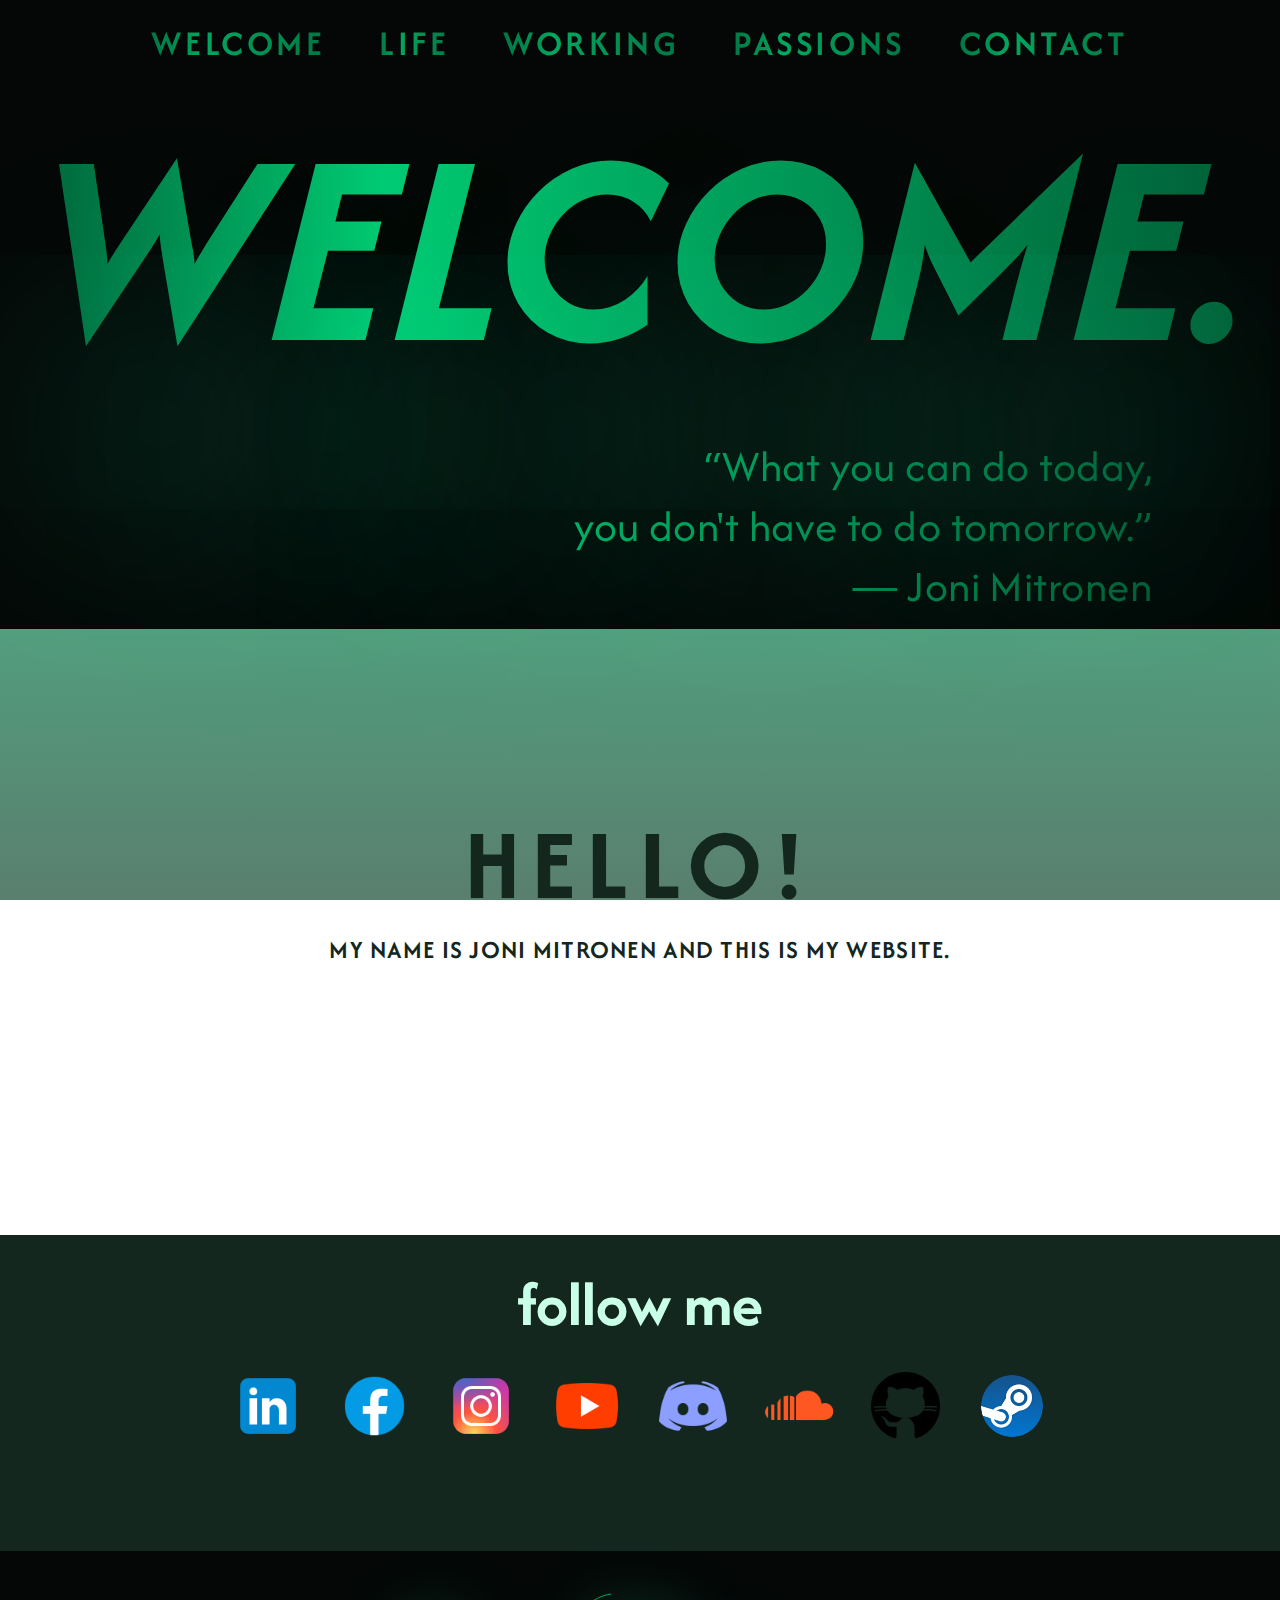
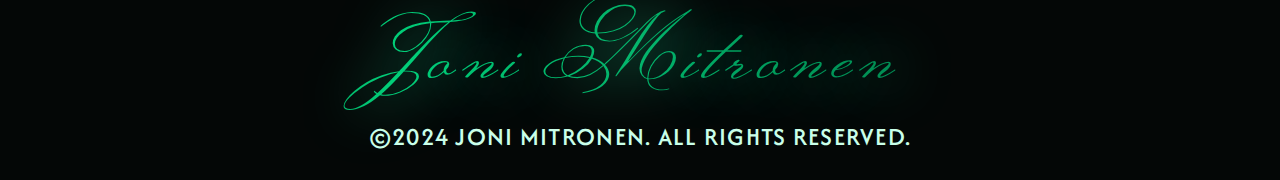
==== commit c87bede6: "edits 16.2" ====
--- a/index.html
+++ b/index.html
@@ -15,8 +15,8 @@
     <link rel="stylesheet" href="css/style.css" />
     <title>Joni Mitronen // Welcome</title>
   </head>
+  <body>
 
-  <body>
     <nav>
       <h3 class="nav-heading"><a href="index.html" class="nav-link">Welcome</a></h3>
       <h3 class="nav-heading"><a href="html-pages/life.html" class="nav-link">Life</a></h3>
@@ -64,13 +64,47 @@
 
 <footer>
   <h4 class="follow-me-heading">Follow me</h4>
+  
+<div class="footer-flex">
+  <a href="https://www.linkedin.com/" target="_blank" title="LinkedIn">
+    <img src="assets/images/linkedin-96.png" alt="LinkedIn" class="follow-logo" />
+  </a>
+
+  <a href="https://www.facebook.com/" target="_blank" title="Facebook">
+      <img src="assets/images/facebook-96.png" alt="Facebook" class="follow-logo" />
+  </a>
+
+  <a href="https://www.instagram.com/" target="_blank" title="Instagram">
+      <img src="assets/images/instagram-96.png" alt="Instagram" class="follow-logo" />
+  </a>
+
+  <a href="https://www.youtube.com/" target="_blank" title="Youtube">
+      <img src="assets/images/youtube-96.png" alt="Youtube" class="follow-logo" />
+  </a>
+
+  <a href="https://discord.com/" target="_blank" title="Discord">
+      <img src="assets/images/discord-96.png" alt="Discord" class="follow-logo" />
+  </a>
+
+  <a href="https://soundcloud.com/" target="_blank" title="Soundcloud">
+      <img src="assets/images/soundcloud-96.png" alt="Soundcloud" class="follow-logo" />
+  </a>
+
+  <a href="https://github.com/J0N3SSY" target="_blank" title="Github">
+      <img src="assets/images/github-100.png" alt="Github" class="follow-logo" />
+  </a>
+
+  <a href="https://steamcommunity.com/profiles/76561198086497749/" target="_blank" title="Steam">
+    <img src="assets/images/steam-144.png" alt="Steam" class="follow-logo" />
+  </a>
+</div>
   <section class="gap"></section>
-  <section class="gap"></section>
+
       <section class="footer-section">
           <p class="footer-autograph">Joni Mitronen</p>
-          
           <h4 class="footer-heading">©2024 Joni Mitronen. All rights reserved.</h4>
       </section>
 </footer>
+
   </body>
 </html>
--- a/css/style.css
+++ b/css/style.css
@@ -49,6 +49,10 @@
 
 header {
     background-color: rgb(4, 7, 6);
+
+
+
+
     
 }
 .autograph {
@@ -230,7 +234,7 @@
 .follow-me-heading {
     font-weight: 700;
     /* top | right | bottom | left */
-    padding: 2vw 2vw 0.2vw 2vw;
+    padding: 2vw 2vw 1.8vw 2vw;
     /* top | right | bottom | left */
     margin: 0vw;
     color: rgb(201, 255, 233);
@@ -268,19 +272,37 @@
     background-color: rgb(19, 39, 31);
 
     margin-top: auto; /* Push the footer to the bottom */
-
-
-
 }
 .footer-section {
     background-color: rgb(4, 7, 6);
         /* top | right | bottom | left */
         padding: 3vw 2vw 2vw 2vw;
 }
+.follow-logo{
+    width: 5.8vw; /* Set the desired width for the smaller logos */
+    height: auto; /* Maintain the aspect ratio */
+
+    
+}
+.footer-flex{
+    display: flex;
+    flex-direction: row;
+    justify-content: center;
+    flex-wrap: wrap;
+    width: 100%;
+    gap: 2.5vw; /* Set the desired gap between flex items */
+}
+
+
+
 
 .gap {
     height: 8vw; /* Adjusted to relative unit */
 }
+a{
+    text-decoration: none;
+}
+
 
 
 
@@ -312,6 +334,7 @@
     margin: 0vw 2.5vw 0vw 2.5vw;
     flex-grow: 1;/* Allow main content to grow and take remaining space */
     flex-shrink: 2;/* Allow main content to grow and take remaining space */
+    
 }
 
 .first-type-light {
@@ -322,7 +345,8 @@
     padding: 2vw 2.5vw 2vw 2.5vw;
     background-color: rgb(201, 255, 233);
     /* top | right | bottom | left */
-    margin: 3vw 1vw 3vw 1vw;   
+    margin: 3vw 1vw 3vw 1vw;
+
 }
 .second-type-light {
     display: inherit;
@@ -412,6 +436,13 @@
     margin: 3vw 0vw 3vw 0vw; 
 }
 
+
+
+
+
+
+
+/* KÄNNYKKÄ */
 @media screen and (max-width: 600px) {
     .flexbox-container, .first-type-light, .second-type-light, .third-type-light, .first-type-dark, .second-type-dark, .third-type-dark, .first-type-trans, .second-type-trans, .third-type-trans {
         flex-direction: column;
@@ -486,6 +517,7 @@
 
     .nav-heading {
         font-size: 3.5vw; /* Adjusted to relative unit */
+
     }
 
     .footer-heading {
@@ -499,6 +531,7 @@
     }
 }
 
+/* TIETOKONE */
 @media screen and (min-width: 600px) {
     .flexbox-container, .first-type-light, .second-type-light, .third-type-light, .first-type-dark, .second-type-dark, .third-type-dark, .first-type-trans, .second-type-trans, .third-type-trans {
         flex-direction: row;
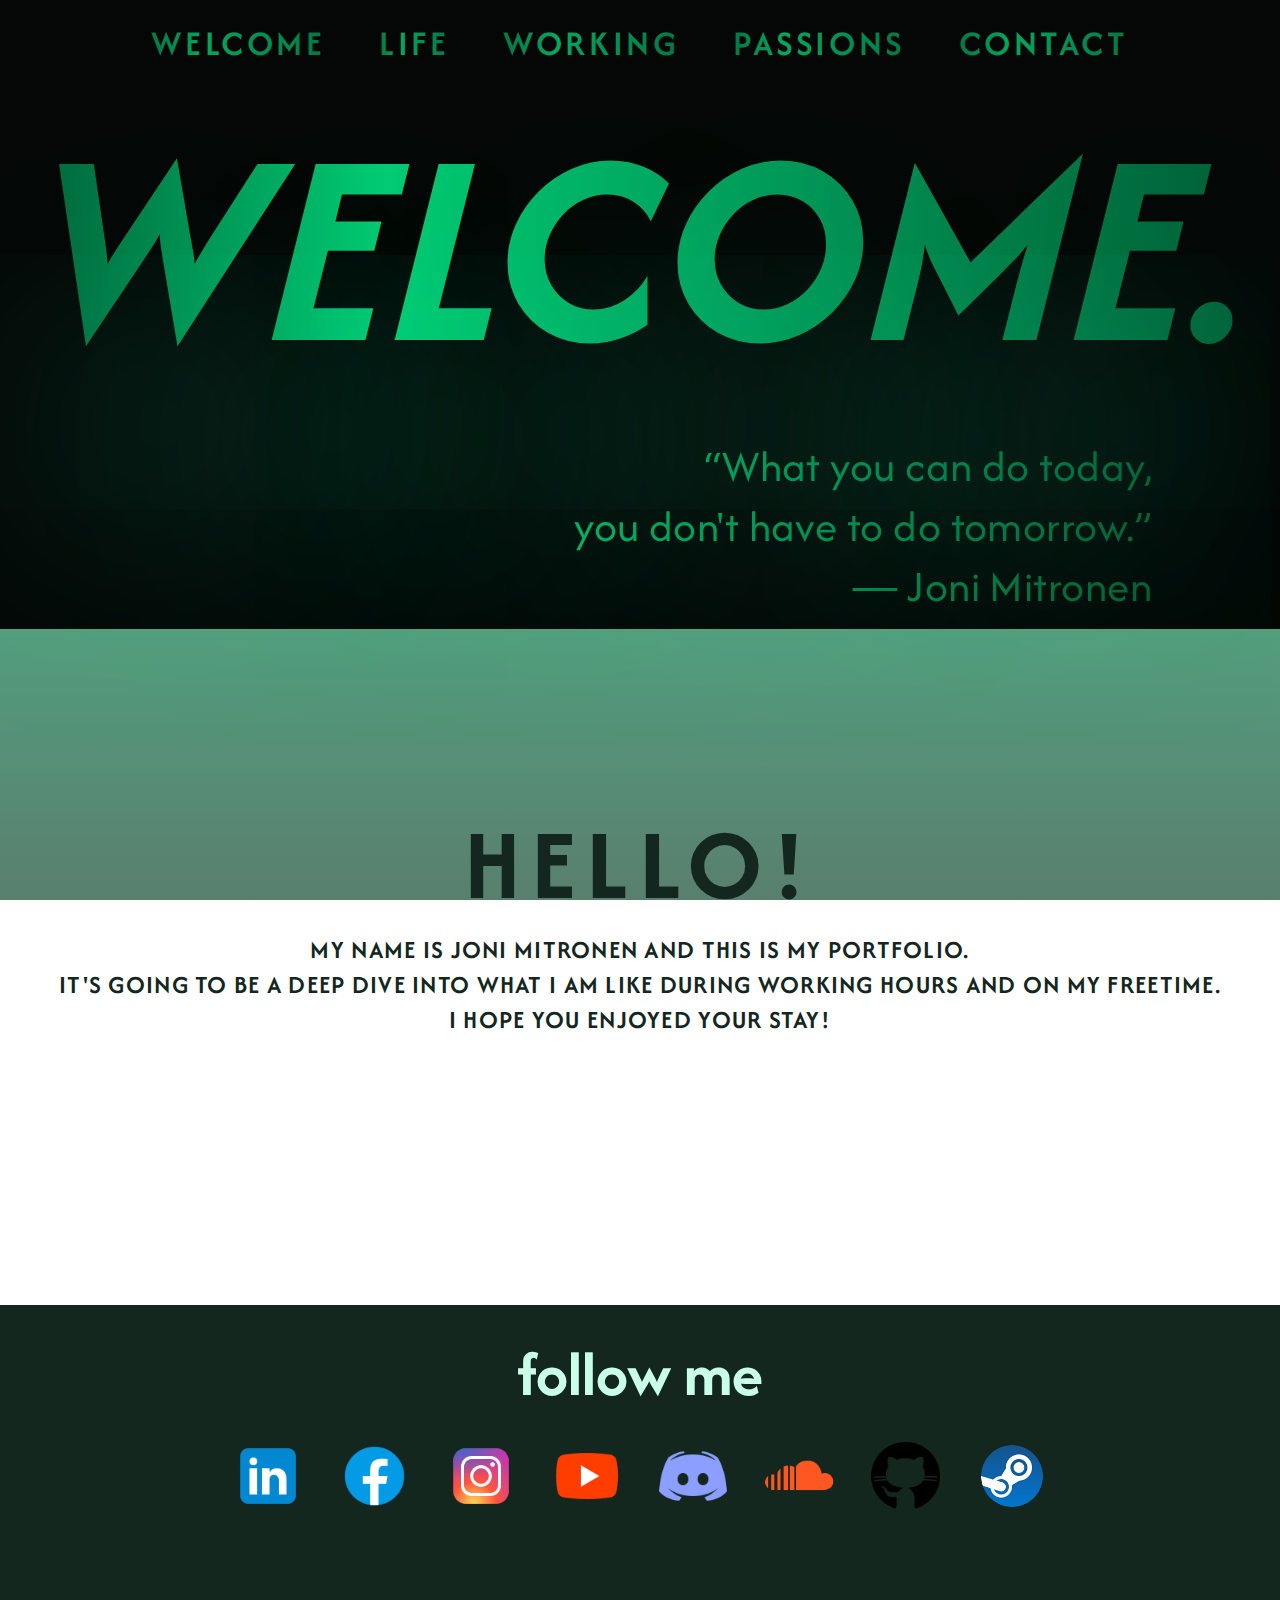
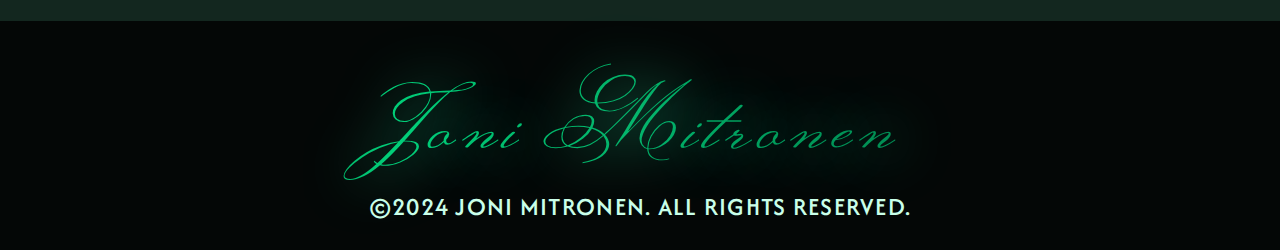
==== commit 5ead6887: "content added" ====
--- a/index.html
+++ b/index.html
@@ -41,7 +41,10 @@
     <section>
       <section class="gap"></section>
       <h2 class="trans-heading-big">Hello!</h2>
-      <h6 class="trans-heading-small">My name is Joni Mitronen and this is my website.</h6>
+      <h6 class="trans-heading-small">
+        My name is Joni Mitronen and this is my portfolio.<br>
+        It's going to be a deep dive into what I am like during working hours and on my freetime.<br> 
+        I hope you enjoyed your stay!</h6>
       <section class="gap"></section>
       <section class="gap"></section>
     </section>
--- a/css/style.css
+++ b/css/style.css
@@ -295,7 +295,6 @@
 
 
 
-
 .gap {
     height: 8vw; /* Adjusted to relative unit */
 }
@@ -385,7 +384,8 @@
 .second-type-dark {
     display: inherit;
     flex-basis: 100%;
-    justify-content: center;
+    justify-content: left;
+    text-align: left;
     /* top | right | bottom | left */
     padding: 0.5vw 3vw 0.5vw 3vw;
     background-color: rgb(19, 39, 31);
@@ -418,7 +418,8 @@
 .second-type-trans {
     display: inherit;
     flex-basis: 100%;
-    justify-content: center;
+    justify-content: left;
+    text-align: left;
     /* top | right | bottom | left */
     padding: 0.5vw 3vw 0.5vw 3vw;
     /* top | right | bottom | left */
